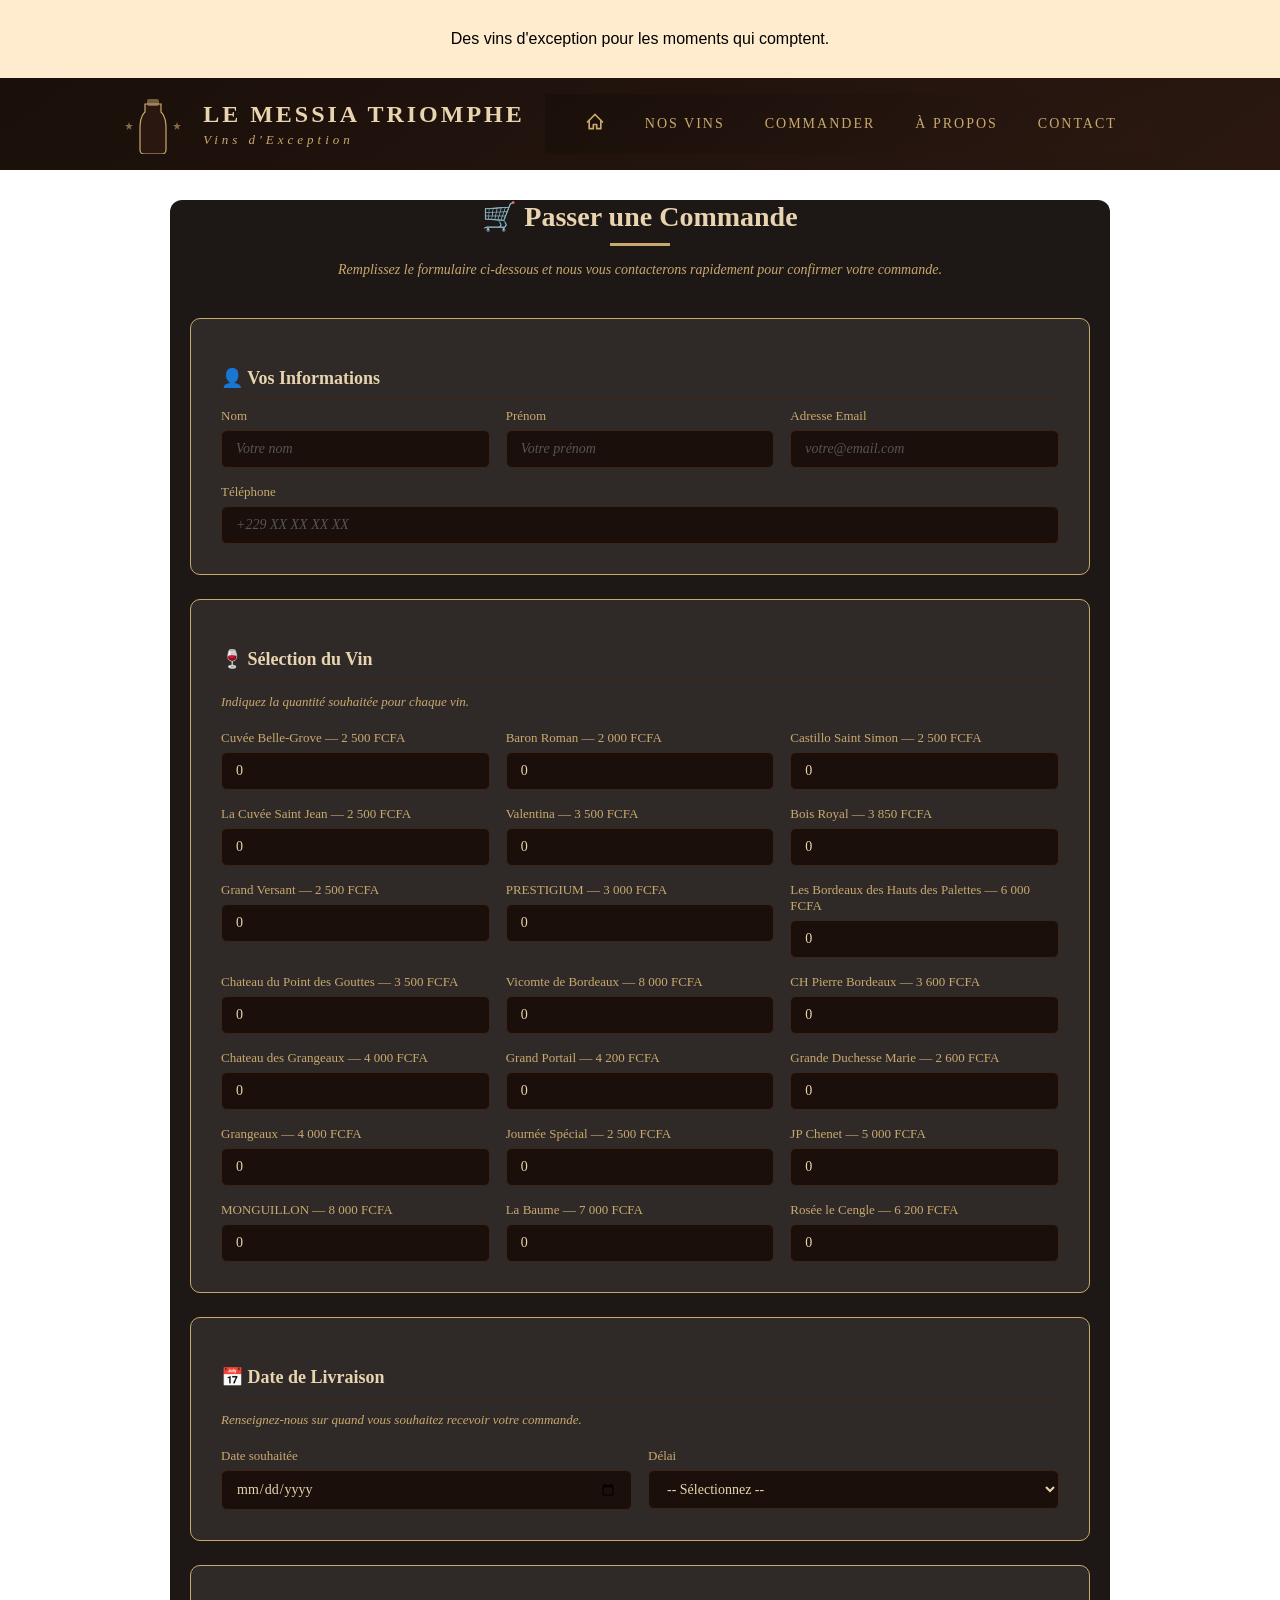
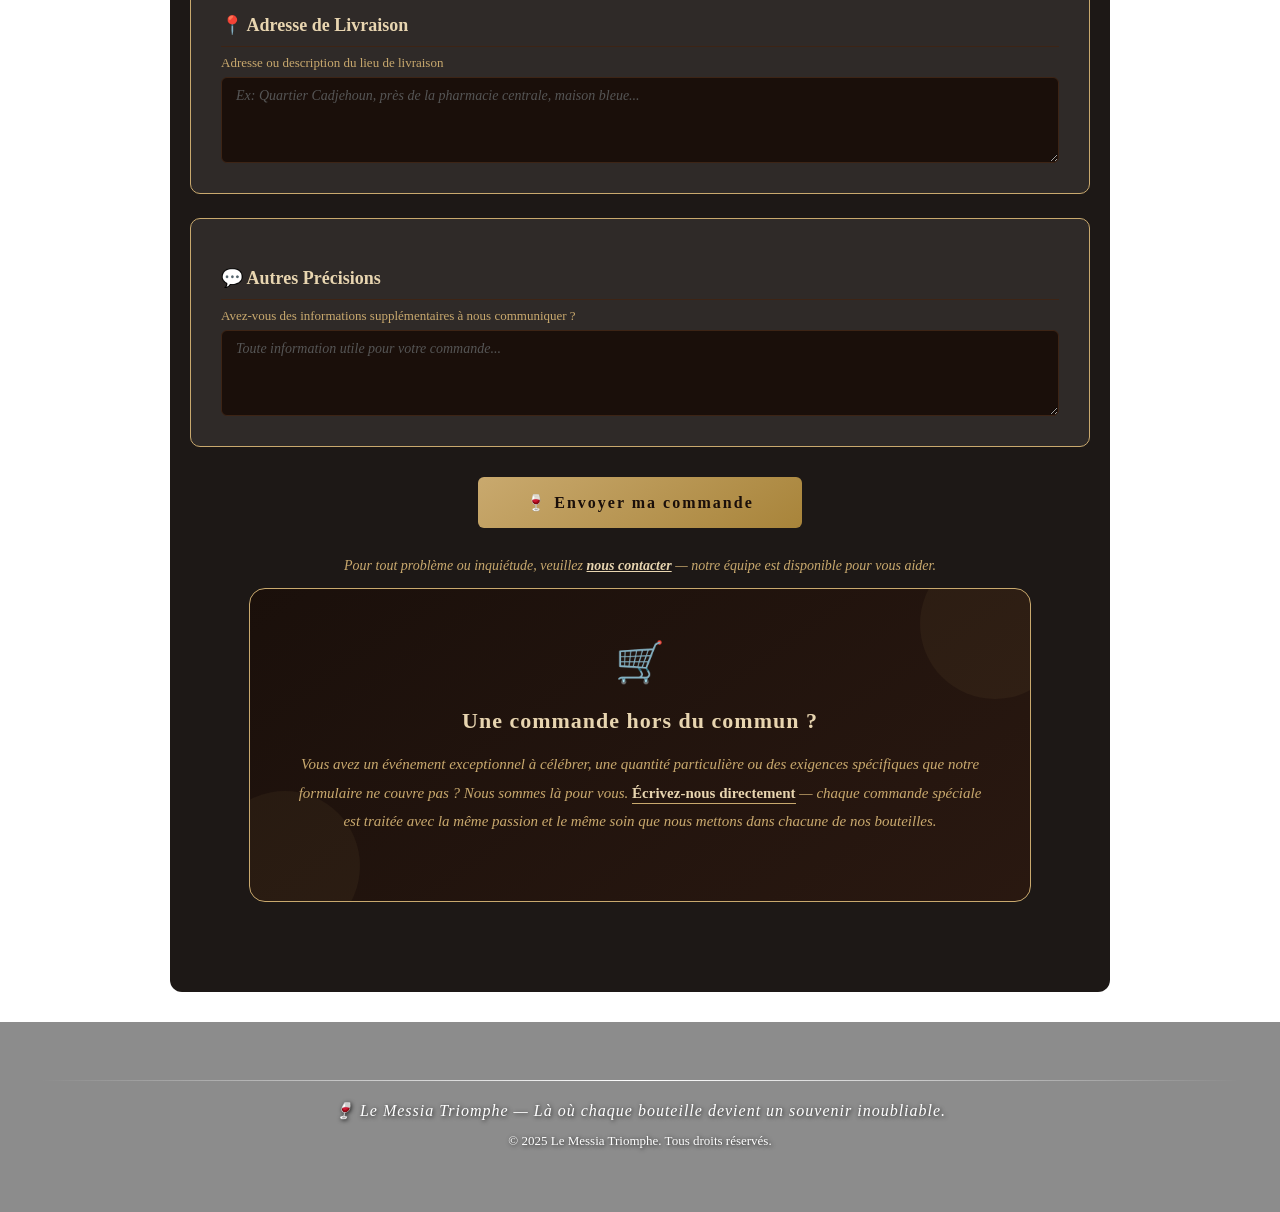
==== commander.html @ 479838c8 "Add files via upload" ====
<!DOCTYPE html>
<html lang="fr">
<head>
  <meta charset="UTF-8">
  <meta name="viewport" content="width=device-width, initial-scale=1.0">
  <title>Commander – Le Messia Triomphe</title>
  <link rel="stylesheet" href="cave-à-vin.css">
</head>
<body>

  <header>   
   <p class="message">Des vins d'exception pour les moments qui comptent.
</p>
   <div class="head">
     <svg width="60" height="60" viewBox="0 0 60 60" fill="none">
      <path d="M22 10h16v8c0 0 5 4 5 14v24a4 4 0 0 1-4 4H21a4 4 0 0 1-4-4V32c0-10 5-14 5-14V10z" fill="#2a1810" stroke="#c9a96e" stroke-width="1.2"/>
      <rect x="24" y="5" width="12" height="7" rx="2" fill="#c9a96e" opacity="0.5"/>
      <path d="M6 28 L7 31 L10 31 L7.5 33 L8.5 36 L6 34 L3.5 36 L4.5 33 L2 31 L5 31 Z" fill="#c9a96e" opacity="0.6"/>
      <path d="M54 28 L55 31 L58 31 L55.5 33 L56.5 36 L54 34 L51.5 36 L52.5 33 L50 31 L53 31 Z" fill="#c9a96e" opacity="0.6"/>
    </svg>
 
    <!-- Texte -->
    <div class="head-text">
      <span class="head-nom">LE MESSIA TRIOMPHE</span>
      <span class="head-slogan">Vins d'Exception</span>
   

   </div>

   <nav>
  <ul>
    <li>
      <a href="cave-à-vin.html">
        <!-- Icône maison SVG -->
        <svg width="20" height="20" viewBox="0 0 24 24" fill="none">
          <path d="M3 12L12 3L21 12" stroke="#c9a96e" stroke-width="2" stroke-linecap="round"/>
          <path d="M5 10V20H10V15H14V20H19V10" stroke="#c9a96e" stroke-width="2" stroke-linecap="round" stroke-linejoin="round"/>
        </svg>
      </a>
    </li>
    <li><a href="vins.html">Nos Vins</a></li>
    <li><a href="commander.html">Commander</a></li>
    <li><a href="à-propos.html">À Propos</a></li>
    <li><a href="contact.html">Contact</a></li>
  </ul>
</nav>
</header>


  <main class="cmd-main">

    <h2 class="cmd-titre">🛒 Passer une Commande</h2>
    <div class="cmd-ligne"></div>
    <p class="cmd-intro">Remplissez le formulaire ci-dessous et nous vous contacterons rapidement pour confirmer votre commande.</p>

    <form action="https://formspree.io/f/mvzwgzgy" method="POST" class="cmd-form">

      <div class="cmd-section">
        <h3>👤 Vos Informations</h3>
        <div class="cmd-grid">
          <div class="cmd-field">
            <label for="nom">Nom</label>
            <input type="text" id="nom" name="nom" placeholder="Votre nom" required>
          </div>
          <div class="cmd-field">
            <label for="prenom">Prénom</label>
            <input type="text" id="prenom" name="prenom" placeholder="Votre prénom" required>
          </div>
          <div class="cmd-field">
            <label for="email">Adresse Email</label>
            <input type="email" id="email" name="email" placeholder="votre@email.com" required>
          </div>
          <div class="cmd-field">
            <label for="telephone">Téléphone</label>
            <input type="tel" id="telephone" name="telephone" placeholder="+229 XX XX XX XX">
          </div>
        </div>
      </div>

      <div class="cmd-section">
        <h3>🍷 Sélection du Vin</h3>
        <p class="cmd-section-intro">Indiquez la quantité souhaitée pour chaque vin.</p>
        <div class="cmd-grid">
          <div class="cmd-field">
            <label for="cuvee-belle-grove">Cuvée Belle-Grove — 2 500 FCFA</label>
            <input type="number" id="cuvee-belle-grove" name="cuvee-belle-grove" min="0" value="0">
          </div>
          <div class="cmd-field">
            <label for="baron-roman">Baron Roman — 2 000 FCFA</label>
            <input type="number" id="baron-roman" name="baron-roman" min="0" value="0">
          </div>
          <div class="cmd-field">
            <label for="castillo-saint-simon">Castillo Saint Simon — 2 500 FCFA</label>
            <input type="number" id="castillo-saint-simon" name="castillo-saint-simon" min="0" value="0">
          </div>
          <div class="cmd-field">
            <label for="saint-jean">La Cuvée Saint Jean — 2 500 FCFA</label>
            <input type="number" id="saint-jean" name="saint-jean" min="0" value="0">
          </div>
          <div class="cmd-field">
            <label for="valentina">Valentina — 3 500 FCFA</label>
            <input type="number" id="valentina" name="valentina" min="0" value="0">
          </div>
          <div class="cmd-field">
            <label for="bois-royal">Bois Royal — 3 850 FCFA</label>
            <input type="number" id="bois-royal" name="bois-royal" min="0" value="0">
          </div>
          <div class="cmd-field">
            <label for="grand-versant">Grand Versant — 2 500 FCFA</label>
            <input type="number" id="grand-versant" name="grand-versant" min="0" value="0">
          </div>
          <div class="cmd-field">
            <label for="prestigium">PRESTIGIUM — 3 000 FCFA</label>
            <input type="number" id="prestigium" name="prestigium" min="0" value="0">
          </div>
          <div class="cmd-field">
            <label for="hauts-palettes">Les Bordeaux des Hauts des Palettes — 6 000 FCFA</label>
            <input type="number" id="hauts-palettes" name="hauts-palettes" min="0" value="0">
          </div>
          <div class="cmd-field">
            <label for="point-gouttes">Chateau du Point des Gouttes — 3 500 FCFA</label>
            <input type="number" id="point-gouttes" name="point-gouttes" min="0" value="0">
          </div>
          <div class="cmd-field">
            <label for="vicomte-bordeaux">Vicomte de Bordeaux — 8 000 FCFA</label>
            <input type="number" id="vicomte-bordeaux" name="vicomte-bordeaux" min="0" value="0">
          </div>
          <div class="cmd-field">
            <label for="ch-pierre">CH Pierre Bordeaux — 3 600 FCFA</label>
            <input type="number" id="ch-pierre" name="ch-pierre" min="0" value="0">
          </div>
          <div class="cmd-field">
            <label for="chateau-grangeaux">Chateau des Grangeaux — 4 000 FCFA</label>
            <input type="number" id="chateau-grangeaux" name="chateau-grangeaux" min="0" value="0">
          </div>
          <div class="cmd-field">
            <label for="grand-portail">Grand Portail — 4 200 FCFA</label>
            <input type="number" id="grand-portail" name="grand-portail" min="0" value="0">
          </div>
          <div class="cmd-field">
            <label for="grande-duchesse">Grande Duchesse Marie — 2 600 FCFA</label>
            <input type="number" id="grande-duchesse" name="grande-duchesse" min="0" value="0">
          </div>
          <div class="cmd-field">
            <label for="grangeaux">Grangeaux — 4 000 FCFA</label>
            <input type="number" id="grangeaux" name="grangeaux" min="0" value="0">
          </div>
          <div class="cmd-field">
            <label for="journee-special">Journée Spécial — 2 500 FCFA</label>
            <input type="number" id="journee-special" name="journee-special" min="0" value="0">
          </div>
          <div class="cmd-field">
            <label for="jp-chenet">JP Chenet — 5 000 FCFA</label>
            <input type="number" id="jp-chenet" name="jp-chenet" min="0" value="0">
          </div>
          <div class="cmd-field">
            <label for="monguillon">MONGUILLON — 8 000 FCFA</label>
            <input type="number" id="monguillon" name="monguillon" min="0" value="0">
          </div>
          <div class="cmd-field">
            <label for="la-baume">La Baume — 7 000 FCFA</label>
            <input type="number" id="la-baume" name="la-baume" min="0" value="0">
          </div>
          <div class="cmd-field">
            <label for="rosee-cengle">Rosée le Cengle — 6 200 FCFA</label>
            <input type="number" id="rosee-cengle" name="rosee-cengle" min="0" value="0">
          </div>
        </div>
      </div>

      <div class="cmd-section">
        <h3>📅 Date de Livraison</h3>
        <p class="cmd-section-intro">Renseignez-nous sur quand vous souhaitez recevoir votre commande.</p>
        <div class="cmd-grid">
          <div class="cmd-field">
            <label for="date-livraison">Date souhaitée</label>
            <input type="date" id="date-livraison" name="date-livraison" required>
          </div>
          <div class="cmd-field">
            <label for="urgence">Délai</label>
            <select id="urgence" name="urgence">
              <option value="">-- Sélectionnez --</option>
              <option value="urgent">Urgent (24h)</option>
              <option value="normal">Normal (2-3 jours)</option>
              <option value="planifie">Planifié (date choisie)</option>
            </select>
          </div>
        </div>
      </div>

      <div class="cmd-section">
        <h3>📍 Adresse de Livraison</h3>
        <div class="cmd-field full">
          <label for="adresse">Adresse ou description du lieu de livraison</label>
          <textarea id="adresse" name="adresse" rows="4" placeholder="Ex: Quartier Cadjehoun, près de la pharmacie centrale, maison bleue..." required></textarea>
        </div>
      </div>

      <div class="cmd-section">
        <h3>💬 Autres Précisions</h3>
        <div class="cmd-field full">
          <label for="autres-precision">Avez-vous des informations supplémentaires à nous communiquer ?</label>
          <textarea id="autres-precision" name="autres-precision" rows="4" placeholder="Toute information utile pour votre commande..."></textarea>
        </div>
      </div>

      <div class="cmd-submit">
        <button type="submit">🍷 Envoyer ma commande</button>
      </div>

    </form>

    <p class="cmd-reassurance">
      Pour tout problème ou inquiétude, veuillez
      <a href="contact.html">nous contacter</a> —
      notre équipe est disponible pour vous aider.
    </p>


    <div class="vins-special">
  <span class="vins-special-deco">🛒</span>
  <h3 class="vins-special-titre">Une commande hors du commun ?</h3>
  <p class="vins-special-texte">
    Vous avez un événement exceptionnel à célébrer, une quantité particulière
    ou des exigences spécifiques que notre formulaire ne couvre pas ?
    Nous sommes là pour vous. 
    <a href="contact.html" class="vins-special-lien">Écrivez-nous directement</a> —
    chaque commande spéciale est traitée avec la même passion et le même soin
    que nous mettons dans chacune de nos bouteilles.
  </p>
</div>

  </main>

  <footer>
    <hr class="footer-ligne">
    <p class="footer-texte">
      🍷 <em>Le Messia Triomphe</em> — Là où chaque bouteille devient un souvenir inoubliable.
    </p>
    <p class="footer-copy">© 2025 Le Messia Triomphe. Tous droits réservés.</p>
  </footer>

</body>
</html>
---- cave-à-vin.css ----
body {
  font-family: 'Inter', 'Segoe UI', Arial, sans-serif;
  background-image: url(https://i.pinimg.com/736x/8a/44/51/8a445153ec0508d6c50805e18ddd11cd.jpg) ;
  background-size: cover;
  background-repeat: no-repeat;
  background-position: center;
  min-height: 100vh;  
  margin: 0;
}

.message {
  font-family: Georgia, "Helvetica Neue", Helvetica, sans-serif;
  background-color: blanchedalmond;
  text-align: center;
  margin: auto;
  padding: 30px 40px;
}

.head {
  width: 100%;
  background: linear-gradient(145deg, #1a0f0a, #2a1810);
  display: flex;
  align-items: center;
  justify-content: center;
  gap: 20px;
  padding: 16px 40px;
  box-sizing: border-box;
}

.head-text {
  display: flex;
  flex-direction: column;
}

.head-nom {
  font-family: Georgia, serif;
  font-size: 24px;
  font-weight: 700;
  color: #e8d5b0;
  letter-spacing: 3px;
}

.head-slogan {
  font-family: Georgia, serif;
  font-size: 13px;
  font-style: italic;
  color: #c9a96e;
  letter-spacing: 4px;
  margin-top: 4px;
}

nav {
  background: linear-gradient(145deg, #1a0f0a, #2a1810);
  padding: 0 40px;
  position: sticky;
  top: 0;
  z-index: 100;
}

nav ul {
  list-style: none;
  margin: 0;
  padding: 0;
  display: flex;
  align-items: center;
  gap: 40px;
}

nav ul li a {
  color: #c9a96e;
  text-decoration: none;
  font-family: Georgia, serif;
  font-size: 14px;
  letter-spacing: 2px;
  text-transform: uppercase;
  padding: 18px 0;
  display: block;
  transition: color 0.3s ease;
}

nav ul li a:hover {
  color: #e8d5b0;
}

.main{
  
  
  margin: 0 auto;
  background: rgba(255, 255, 255, 0.95);
  padding: 20px;
  width: 80%;
}



#accueil {
  padding: 60px 40px;
  background: rgba(255, 255, 255, 0.85);
}

.fil-ariane {
  font-size: 13px;
  color: #888;
  margin-bottom: 30px;
}

#accueil h2 {
  font-family: 'Arial', sans-serif;
  font-size: 32px;
  font-weight: 700;
  text-align: center;
  letter-spacing: 4px;
  color: #1a1a1a;
  margin-bottom: 40px;
}

.texte-accueil {
  font-family: 'Arial', sans-serif;
  font-size: 15px;
  color: #333;
  line-height: 1.8;
  text-align: justify;
}


#apropos {
  background: rgba(255, 255, 255, 0.95);
  padding: 50px 40px;
  margin-top: 20px;
}

.apropos-container {
  display: flex;
  gap: 40px;
  align-items: center;
  max-width: 900px;
  margin: 0 auto;
}

.apropos-texte {
  flex: 1;
}

.apropos-texte h2 {
  font-family: Georgia, serif;
  font-size: 22px;
  font-weight: 700;
  color: #1a0f0a;
  margin-bottom: 10px;
}

.apropos-ligne {
  width: 60px;
  height: 3px;
  background: #c9a96e;
  margin-bottom: 20px;
}

.apropos-texte p {
  font-family: Georgia, serif;
  font-size: 14px;
  color: #333;
  line-height: 1.9;
  text-align: justify;
}

.lire-plus {
  display: inline-block;
  margin-top: 20px;
  color: #c9a96e;
  font-family: Georgia, serif;
  font-size: 14px;
  text-decoration: none;
  font-weight: 600;
}

.lire-plus:hover {
  color: #1a0f0a;
}

.apropos-image {
  flex: 1;
}

.apropos-image img {
  width: 100%;
  border-radius: 10px;
  object-fit: cover;
  height: 350px;
}

#presentation {
  background: rgba(255, 255, 255, 0.95);
  padding: 60px 40px;
  margin-top: 20px;
  text-align: center;
}

.presentation-container {
  max-width: 900px;
  margin: 0 auto;
}

.presentation-titre {
  font-family: Georgia, serif;
  font-size: 26px;
  font-weight: 700;
  color: #1a0f0a;
  margin-bottom: 10px;
}

.presentation-ligne {
  width: 60px;
  height: 3px;
  background: #c9a96e;
  margin: 0 auto 20px auto;
}

.presentation-texte {
  font-family: Georgia, serif;
  font-size: 15px;
  color: #555;
  line-height: 1.9;
  margin-bottom: 40px;
}

.presentation-cards {
  display: flex;
  justify-content: center;
  gap: 30px;
  flex-wrap: wrap;
}

.pcard {
  background: linear-gradient(145deg, #1a0f0a, #2a1810);
  border: 1px solid #c9a96e;
  border-radius: 10px;
  padding: 30px 25px;
  width: 160px;
  text-align: center;
  transition: transform 0.3s ease;
}

.pcard:hover {
  transform: translateY(-6px);
}

.pcard span {
  font-size: 36px;
}

.pcard p {
  color: #c9a96e;
  font-family: Georgia, serif;
  font-size: 14px;
  margin-top: 10px;
  letter-spacing: 1px;
}

#pourquoi {
  background: #f5f0e8;
  padding: 60px 40px;
  margin-top: 20px;
  text-align: center;
}

.pourquoi-container {
  max-width: 1000px;
  margin: 0 auto;
}

.pourquoi-titre {
  font-family: Georgia, serif;
  font-size: 26px;
  font-weight: 700;
  color: #1a0f0a;
  margin-bottom: 10px;
}

.pourquoi-ligne {
  width: 60px;
  height: 3px;
  background: #c9a96e;
  margin: 0 auto 20px auto;
}

.pourquoi-intro {
  font-family: Georgia, serif;
  font-size: 15px;
  color: #555;
  font-style: italic;
  margin-bottom: 40px;
}

.pourquoi-cards {
  display: flex;
  gap: 24px;
  flex-wrap: wrap;
  justify-content: center;
}

.wcard {
  background: white;
  border-radius: 10px;
  box-shadow: 0 4px 20px rgba(0,0,0,0.1);
  flex: 1;
  max-width: 220px;
  overflow: hidden;
  transition: transform 0.3s ease;
  text-align: left;
}

.wcard:hover {
  transform: translateY(-6px);
}

.wcard img {
  width: 100%;
  height: 160px;
  object-fit: cover;
}

.wcard-body {
  padding: 20px;
}

.wcard-body h3 {
  font-family: Georgia, serif;
  font-size: 15px;
  color: #1a0f0a;
  margin-bottom: 10px;
}

.wcard-body p {
  font-family: Georgia, serif;
  font-size: 13px;
  color: #555;
  line-height: 1.7;
  margin-bottom: 16px;
}

.wcard-btn {
  display: inline-block;
  padding: 8px 16px;
  border: 1px solid #1a0f0a;
  border-radius: 4px;
  color: #1a0f0a;
  font-family: Georgia, serif;
  font-size: 13px;
  text-decoration: none;
  transition: all 0.3s ease;
}

.wcard-btn:hover {
  background: #1a0f0a;
  color: #c9a96e;
}


#avis {
  background: linear-gradient(145deg, #1a0f0a, #2a1810);
  padding: 60px 40px;
  margin-top: 20px;
  text-align: center;
}

.avis-container {
  max-width: 1000px;
  margin: 0 auto;
}

.avis-titre {
  font-family: Georgia, serif;
  font-size: 26px;
  font-weight: 700;
  color: #e8d5b0;
  margin-bottom: 10px;
}

.avis-ligne {
  width: 60px;
  height: 3px;
  background: #c9a96e;
  margin: 0 auto 20px auto;
}

.avis-intro {
  font-family: Georgia, serif;
  font-size: 15px;
  color: #c9a96e;
  font-style: italic;
  margin-bottom: 40px;
}

.avis-cards {
  display: flex;
  gap: 24px;
  flex-wrap: wrap;
  justify-content: center;
}

.acard {
  background: rgba(255, 255, 255, 0.05);
  border: 1px solid #c9a96e;
  border-radius: 10px;
  padding: 30px;
  flex: 1;
  max-width: 280px;
  text-align: left;
  transition: transform 0.3s ease;
}

.acard:hover {
  transform: translateY(-6px);
  background: rgba(201, 169, 110, 0.1);
}

.acard-etoiles {
  font-size: 18px;
  margin-bottom: 16px;
}

.acard-texte {
  font-family: Georgia, serif;
  font-size: 14px;
  color: #e8d5b0;
  line-height: 1.8;
  font-style: italic;
  margin-bottom: 20px;
}

.acard-auteur {
  display: flex;
  align-items: center;
  gap: 12px;
}

.acard-avatar {
  width: 40px;
  height: 40px;
  border-radius: 50%;
  background: #c9a96e;
  color: #1a0f0a;
  font-family: Georgia, serif;
  font-weight: 700;
  font-size: 18px;
  display: flex;
  align-items: center;
  justify-content: center;
}

.acard-auteur strong {
  display: block;
  color: #e8d5b0;
  font-family: Georgia, serif;
  font-size: 14px;
}

.acard-auteur span {
  color: #c9a96e;
  font-family: Georgia, serif;
  font-size: 12px;
  font-style: italic;
}

footer {
  background-image: url(../../../Téléchargements/karim-ben-van-NIuPijtYdz4-unsplash.jpg);
  background-size: cover;
  background-position: center;
  position: relative;
  padding: 50px 40px;
  text-align: center;
}

footer::before {
  content: '';
  position: absolute;
  top: 0; left: 0;
  width: 100%;
  height: 100%;
  background: rgba(0, 0, 0, 0.45); /* overlay léger pour garder les fleurs visibles */
}

footer * {
  position: relative;
  z-index: 1;
}

.footer-ligne {
  border: none;
  height: 1px;
  background: linear-gradient(90deg, transparent, #ffffff, transparent);
  margin-bottom: 20px;
}

.footer-texte {
  font-family: Georgia, serif;
  font-size: 16px;
  color: #ffffff;        /* ← blanc pour bien lire */
  font-style: italic;
  letter-spacing: 1px;
  margin-bottom: 10px;
  text-shadow: 1px 1px 4px rgba(0,0,0,0.8); /* ← ombre pour lisibilité */
}

.footer-copy {
  font-family: Georgia, serif;
  font-size: 13px;
  color: #ffffff;        /* ← blanc */
  text-shadow: 1px 1px 4px rgba(0,0,0,0.8);
}



.vins-intro {
  background: rgba(255, 255, 255, 0.95);
  text-align: center;
  padding: 50px 40px 30px 40px;
  max-width: 800px;
  margin: 20px auto;  /* ← changez 0 auto par 20px auto */
}



.vins-intro-titre {
  font-family: Georgia, serif;
  font-size: 28px;
  font-weight: 700;
  color: #1a0f0a;
  margin-bottom: 10px;
}

.vins-intro-ligne {
  width: 60px;
  height: 3px;
  background: #c9a96e;
  margin: 0 auto 20px auto;
}

.vins-intro-texte {
  font-family: Georgia, serif;
  font-size: 15px;
  color: #555;
  line-height: 1.9;
  font-style: italic;
}

/* ─── GRILLE DES VINS ─── */
.vins-grille {
  display: flex;
  flex-wrap: wrap;
  gap: 24px;
  justify-content: center;
  padding: 40px;
  max-width: 1200px;
  margin: 0 auto;
}

/* ─── CARTE VIN ─── */
.vcard {
  background: white;
  border-radius: 10px;
  box-shadow: 0 4px 20px rgba(0,0,0,0.15);
  width: 200px;
  overflow: hidden;
  transition: transform 0.3s ease;
  text-align: center;
}

.vcard:hover {
  transform: translateY(-6px);
}

.vcard img {
  width: 100%;
  height: 200px;
  object-fit: cover;
}

.vcard-body {
  padding: 16px;
}

.vcard-body h3 {
  font-family: Georgia, serif;
  font-size: 14px;
  color: #1a0f0a;
  margin-bottom: 8px;
  min-height: 40px;
}

.vcard-prix {
  font-family: Georgia, serif;
  font-size: 16px;
  font-weight: 700;
  color: #c9a96e;
  margin-bottom: 12px;
}

.vcard-btn {
  display: inline-block;
  padding: 8px 20px;
  background: linear-gradient(145deg, #1a0f0a, #2a1810);
  color: #c9a96e;
  font-family: Georgia, serif;
  font-size: 13px;
  text-decoration: none;
  border-radius: 4px;
  transition: all 0.3s ease;
}

.vcard-btn:hover {
  background: #c9a96e;
  color: #1a0f0a;
}

#btn-top {
  position: fixed;
  bottom: 30px;
  right: 30px;
  background: linear-gradient(145deg, #1a0f0a, #2a1810);
  color: #c9a96e;
  border: 1px solid #c9a96e;
  border-radius: 50%;
  width: 55px;
  height: 55px;
  font-size: 18px;
  cursor: pointer;
  box-shadow: 0 4px 20px rgba(0,0,0,0.4);
  transition: transform 0.3s ease, background 0.3s ease;
  z-index: 999;
}

#btn-top:hover {
  transform: translateY(-4px);
  background: #c9a96e;
  color: #1a0f0a;
 }



 header {
  margin: 0;
  padding-bottom: 0;
}

nav {
  margin: 0;
  margin-top: 0;
  padding-top: 0;
}

body {
  margin: 0;
  padding: 0;
}

.cmd-main {
  max-width: 900px;
  margin: 30px auto;
  padding: 0 20px 40px 20px;
}
.cmd-titre {
  font-family: Georgia, serif;
  font-size: 28px;
  font-weight: 700;
  color: #e8d5b0;
  text-align: center;
  margin-bottom: 10px;
}
.cmd-ligne {
  width: 60px;
  height: 3px;
  background: #c9a96e;
  margin: 0 auto 16px auto;
}
.cmd-intro {
  font-family: Georgia, serif;
  font-size: 14px;
  color: #c9a96e;
  text-align: center;
  font-style: italic;
  margin-bottom: 40px;
}
.cmd-section {
  background: rgba(255,255,255,0.05);
  border: 1px solid #3d2415;
  border-radius: 10px;
  padding: 30px;
  margin-bottom: 24px;
}
.cmd-section h3 {
  font-family: Georgia, serif;
  font-size: 18px;
  color: #e8d5b0;
  margin-bottom: 8px;
  padding-bottom: 10px;
  border-bottom: 1px solid #3d2415;
}
.cmd-section-intro {
  font-family: Georgia, serif;
  font-size: 13px;
  color: #c9a96e;
  font-style: italic;
  margin-bottom: 20px;
}
.cmd-grid {
  display: flex;
  flex-wrap: wrap;
  gap: 16px;
}
.cmd-field {
  display: flex;
  flex-direction: column;
  flex: 1;
  min-width: 200px;
}
.cmd-field.full {
  width: 100%;
  flex: none;
}
.cmd-field label {
  font-family: Georgia, serif;
  font-size: 13px;
  color: #c9a96e;
  margin-bottom: 6px;
}
.cmd-field input,
.cmd-field select,
.cmd-field textarea {
  background: #1a0f0a;
  border: 1px solid #3d2415;
  border-radius: 6px;
  padding: 10px 14px;
  color: #e8d5b0;
  font-family: Georgia, serif;
  font-size: 14px;
  outline: none;
  transition: border 0.3s ease;
}
.cmd-field input:focus,
.cmd-field select:focus,
.cmd-field textarea:focus {
  border-color: #c9a96e;
}
.cmd-field input::placeholder,
.cmd-field textarea::placeholder {
  color: #555;
  font-style: italic;
}
.cmd-field select option {
  background: #1a0f0a;
  color: #e8d5b0;
}
.cmd-submit {
  text-align: center;
  margin-top: 30px;
}
.cmd-submit button {
  background: linear-gradient(145deg, #c9a96e, #a8843a);
  color: #1a0f0a;
  border: none;
  border-radius: 6px;
  padding: 16px 48px;
  font-family: Georgia, serif;
  font-size: 16px;
  font-weight: 700;
  letter-spacing: 2px;
  cursor: pointer;
  transition: transform 0.3s ease, box-shadow 0.3s ease;
}
.cmd-submit button:hover {
  transform: translateY(-3px);
  box-shadow: 0 8px 24px rgba(201,169,110,0.3);
}
.cmd-reassurance {
  font-family: Georgia, serif;
  font-size: 14px;
  color: #c9a96e;
  text-align: center;
  margin-top: 30px;
  font-style: italic;
}
.cmd-reassurance a {
  color: #e8d5b0;
  font-weight: 700;
  text-decoration: underline;
}
.cmd-reassurance a:hover {
  color: #c9a96e;
}
/* Fond spécifique à la page commander */
.cmd-main {
  max-width: 900px;
  margin: 30px auto;
  padding: 0 20px 40px 20px;
  background: rgba(10, 5, 3, 0.92); /* fond très sombre et opaque */
  border-radius: 12px;
}

.cmd-section {
  background: rgba(255, 255, 255, 0.08); /* légèrement plus clair */
  border: 1px solid #c9a96e;            /* bordure dorée plus visible */
  border-radius: 10px;
  padding: 30px;
  margin-bottom: 24px;
}


/* ─── PAGE CONTACT ─── */
.page-contact {
  background-image: url('https://i.pinimg.com/736x/8a/44/51/8a445153ec0508d6c50805e18ddd11cd.jpg');
  background-size: cover;
  background-repeat: no-repeat;
  background-position: center;
  background-attachment: fixed;
  position: relative;
}

.page-contact::before {
  content: '';
  position: fixed;
  top: 0; left: 0;
  width: 100%;
  height: 100%;
  background: rgba(0, 0, 0, 0.45); /* ← moins opaque pour voir l'image */
  z-index: 0;
  pointer-events: none; /* ← permet de cliquer à travers */
}

.page-contact header,
.page-contact nav,
.page-contact main,
.page-contact footer {
  position: relative;
  z-index: 1;
}

.contact-form-wrapper
 {
  background: rgba(10, 5, 3, 0.85);
  border-radius: 10px;
  padding: 30px;
}

.contact-infos {
  background: rgba(10, 5, 3, 0.75);
  border-radius: 10px;
  padding: 30px;
}

.contact-main {
  max-width: 1000px;
  margin: 30px auto;
  padding: 0 20px 40px 20px;
}

.contact-titre {
  font-family: Georgia, serif;
  font-size: 28px;
  font-weight: 700;
  color: #e8d5b0;
  text-align: center;
  margin-bottom: 10px;
}

.contact-ligne {
  width: 60px;
  height: 3px;
  background: #c9a96e;
  margin: 0 auto 16px auto;
}

.contact-intro {
  font-family: Georgia, serif;
  font-size: 14px;
  color: #c9a96e;
  text-align: center;
  font-style: italic;
  margin-bottom: 40px;
}

.contact-container {
  display: flex;
  gap: 40px;
  align-items: flex-start;
  flex-wrap: wrap;
}

/* INFOS */
.contact-infos {
  flex: 1;
  min-width: 280px;
}

.contact-infos-titre {
  font-family: Georgia, serif;
  font-size: 18px;
  font-weight: 700;
  color: #c9a96e;
  margin-bottom: 12px;
}

.contact-infos-desc {
  font-family: Georgia, serif;
  font-size: 13px;
  color: #aaa;
  line-height: 1.8;
  margin-bottom: 24px;
  text-align: justify;
}

.contact-item {
  display: flex;
  align-items: flex-start;
  gap: 14px;
  margin-bottom: 18px;
}

.contact-icon {
  font-size: 22px;
  width: 44px;
  height: 44px;
  border-radius: 50%;
  border: 1px solid #c9a96e;
  display: flex;
  align-items: center;
  justify-content: center;
  flex-shrink: 0;
}

.contact-item p {
  font-family: Georgia, serif;
  font-size: 14px;
  color: #e8d5b0;
  line-height: 1.7;
  margin: 0;
}

.contact-map {
  margin-top: 20px;
  border: 1px solid #3d2415;
  border-radius: 10px;
  overflow: hidden;
}

/* FORMULAIRE */
.contact-form-wrapper {
  flex: 1;
  min-width: 300px;
  background: rgba(255,255,255,0.04);
  border: 1px solid #3d2415;
  border-radius: 10px;
  padding: 30px;
}

.contact-form-titre {
  font-family: Georgia, serif;
  font-size: 18px;
  color: #e8d5b0;
  margin-bottom: 20px;
  padding-bottom: 10px;
  border-bottom: 1px solid #3d2415;
}

.contact-form-grid {
  display: flex;
  flex-wrap: wrap;
  gap: 16px;
  margin-bottom: 16px;
}

.contact-field {
  display: flex;
  flex-direction: column;
  flex: 1;
  min-width: 130px;
}

.contact-field.full {
  width: 100%;
  flex: none;
}

.contact-field label {
  font-family: Georgia, serif;
  font-size: 13px;
  color: #c9a96e;
  margin-bottom: 6px;
}

.contact-field input,
.contact-field textarea {
  background: #1a0f0a;
  border: 1px solid #3d2415;
  border-radius: 6px;
  padding: 10px 14px;
  color: #e8d5b0;
  font-family: Georgia, serif;
  font-size: 14px;
  outline: none;
  transition: border 0.3s ease;
}

.contact-field input:focus,
.contact-field textarea:focus { border-color: #c9a96e; }

.contact-field input::placeholder,
.contact-field textarea::placeholder { color: #555; font-style: italic; }

.contact-submit { text-align: right; margin-top: 16px; }

.contact-submit button {
  background: linear-gradient(145deg, #c9a96e, #a8843a);
  color: #1a0f0a;
  border: none;
  border-radius: 6px;
  padding: 12px 36px;
  font-family: Georgia, serif;
  font-size: 15px;
  font-weight: 700;
  cursor: pointer;
  transition: transform 0.3s ease;
}

.contact-submit button:hover { transform: translateY(-3px); }

/* BONUS CARDS */
.contact-bonus {
  display: flex;
  gap: 20px;
  flex-wrap: wrap;
  justify-content: center;
  margin-top: 50px;
}

.bonus-card {
  background: rgba(255,255,255,0.04);
  border: 1px solid #c9a96e;
  border-radius: 10px;
  padding: 24px 20px;
  flex: 1;
  max-width: 220px;
  text-align: center;
  transition: transform 0.3s ease;
}

.bonus-card:hover { transform: translateY(-5px); }

.bonus-card span { font-size: 32px; }

.bonus-card h4 {
  font-family: Georgia, serif;
  font-size: 15px;
  color: #e8d5b0;
  margin: 10px 0 8px 0;
}

.bonus-card p {
  font-family: Georgia, serif;
  font-size: 13px;
  color: #c9a96e;
  line-height: 1.7;
}

.contact-infos {
  background: rgba(20, 8, 4, 0.80);
  border-radius: 10px;
  padding: 30px;
}

.contact-form-wrapper {
  background: rgba(20, 8, 4, 0.80);
  border-radius: 10px;
  padding: 30px;
}

/* ─── COMMANDE SPÉCIALE ─── */
.vins-special {
  max-width: 700px;
  margin: 10px auto 50px auto;
  text-align: center;
  padding: 50px 40px;
  background: linear-gradient(145deg, rgba(26,15,10,0.95), rgba(42,24,16,0.95));
  border: 1px solid #c9a96e;
  border-radius: 16px;
  position: relative;
  overflow: hidden;
}

.vins-special::before {
  content: '';
  position: absolute;
  top: -40px; right: -40px;
  width: 150px; height: 150px;
  border-radius: 50%;
  background: rgba(201,169,110,0.06);
}

.vins-special::after {
  content: '';
  position: absolute;
  bottom: -40px; left: -40px;
  width: 150px; height: 150px;
  border-radius: 50%;
  background: rgba(201,169,110,0.06);
}

.vins-special-deco {
  font-size: 40px;
  display: block;
  margin-bottom: 16px;
  animation: flotter 3s ease-in-out infinite;
}

@keyframes flotter {
  0%, 100% { transform: translateY(0); }
  50% { transform: translateY(-8px); }
}

.vins-special-titre {
  font-family: Georgia, serif;
  font-size: 22px;
  color: #e8d5b0;
  margin-bottom: 16px;
  letter-spacing: 1px;
}

.vins-special-texte {
  font-family: Georgia, serif;
  font-size: 15px;
  color: #c9a96e;
  line-height: 1.9;
  font-style: italic;
}

.vins-special-lien {
  color: #e8d5b0;
  font-weight: 700;
  font-style: normal;
  text-decoration: none;
  border-bottom: 1px solid #c9a96e;
  padding-bottom: 2px;
  transition: color 0.3s ease, border-color 0.3s ease;
}

.vins-special-lien:hover {
  color: #c9a96e;
  border-color: #e8d5b0;
}
  
/* ─── PAGE À PROPOS ─── */
.page-apropos {
  
  background-size: cover;
  background-repeat: no-repeat;
  background-position: center;
  background-attachment: fixed;
  position: relative;
}

.page-apropos::before {
  content: '';
  position: fixed;
  top: 0; left: 0;
  width: 100%; height: 100%;
  background: rgba(0,0,0,0.55);
  z-index: 0;
  pointer-events: none;
}

.page-apropos header,
.page-apropos nav,
.page-apropos main,
.page-apropos footer {
  position: relative;
  z-index: 1;
}

.apropos-main {
  max-width: 900px;
  margin: 30px auto;
  padding: 0 20px 60px 20px;
}

.apropos-page-titre {
  font-family: Georgia, serif;
  font-size: 28px;
  font-weight: 700;
  color: #e8d5b0;
  text-align: center;
  margin-bottom: 10px;
}

.apropos-page-ligne {
  width: 60px;
  height: 3px;
  background: #c9a96e;
  margin: 0 auto 30px auto;
}

/* CITATION */
.apropos-citation {
  background: linear-gradient(145deg, rgba(26,15,10,0.95), rgba(42,24,16,0.95));
  border-left: 4px solid #c9a96e;
  border-radius: 10px;
  padding: 30px 40px;
  margin-bottom: 40px;
  text-align: center;
  position: relative;
}

.citation-guillemet {
  font-family: Georgia, serif;
  font-size: 80px;
  color: #c9a96e;
  opacity: 0.3;
  position: absolute;
  top: -10px;
  left: 20px;
  line-height: 1;
}

.apropos-citation p {
  font-family: Georgia, serif;
  font-size: 17px;
  color: #e8d5b0;
  font-style: italic;
  line-height: 1.8;
  margin-bottom: 10px;
}

.citation-auteur {
  font-family: Georgia, serif;
  font-size: 13px;
  color: #c9a96e;
  letter-spacing: 2px;
}

/* SECTIONS HISTOIRE & MISSION */
.apropos-section {
  display: flex;
  gap: 24px;
  align-items: flex-start;
  background: rgba(26,15,10,0.90);
  border: 1px solid #3d2415;
  border-radius: 12px;
  padding: 30px;
  margin-bottom: 24px;
}

.apropos-section-icon {
  font-size: 40px;
  flex-shrink: 0;
}

.apropos-section-content h3 {
  font-family: Georgia, serif;
  font-size: 20px;
  color: #e8d5b0;
  margin-bottom: 8px;
}

.apropos-section-ligne {
  width: 40px;
  height: 2px;
  background: #c9a96e;
  margin-bottom: 14px;
}

.apropos-section-content p {
  font-family: Georgia, serif;
  font-size: 14px;
  color: #c9a96e;
  line-height: 1.9;
  text-align: justify;
}

/* SÉLECTION */
.apropos-selection {
  background: rgba(26,15,10,0.90);
  border: 1px solid #3d2415;
  border-radius: 12px;
  padding: 30px;
  margin-bottom: 24px;
  text-align: center;
}

.apropos-selection-titre {
  font-family: Georgia, serif;
  font-size: 20px;
  color: #e8d5b0;
  margin-bottom: 10px;
}

.apropos-selection-intro {
  font-family: Georgia, serif;
  font-size: 14px;
  color: #c9a96e;
  font-style: italic;
  margin-bottom: 24px;
  line-height: 1.8;
}

.apropos-selection-cards {
  display: flex;
  gap: 16px;
  flex-wrap: wrap;
  justify-content: center;
}

.sel-card {
  background: rgba(201,169,110,0.08);
  border: 1px solid #c9a96e;
  border-radius: 10px;
  padding: 20px 16px;
  min-width: 120px;
  transition: transform 0.3s ease;
}

.sel-card:hover { transform: translateY(-5px); }

.sel-card span { font-size: 28px; display: block; margin-bottom: 8px; }

.sel-card p {
  font-family: Georgia, serif;
  font-size: 13px;
  color: #e8d5b0;
}

/* VALEURS */
.apropos-valeurs {
  background: rgba(26,15,10,0.90);
  border: 1px solid #3d2415;
  border-radius: 12px;
  padding: 30px;
  margin-bottom: 24px;
  text-align: center;
}

.apropos-valeurs-titre {
  font-family: Georgia, serif;
  font-size: 20px;
  color: #e8d5b0;
  margin-bottom: 10px;
}

.valeurs-grid {
  display: flex;
  gap: 20px;
  flex-wrap: wrap;
  justify-content: center;
}

.valeur-card {
  background: rgba(201,169,110,0.06);
  border: 1px solid #3d2415;
  border-radius: 10px;
  padding: 24px 20px;
  flex: 1;
  min-width: 180px;
  max-width: 200px;
  transition: transform 0.3s ease, border-color 0.3s ease;
}

.valeur-card:hover {
  transform: translateY(-5px);
  border-color: #c9a96e;
}

.valeur-card span { font-size: 28px; display: block; margin-bottom: 10px; }

.valeur-card h4 {
  font-family: Georgia, serif;
  font-size: 15px;
  color: #e8d5b0;
  margin-bottom: 8px;
}

.valeur-card p {
  font-family: Georgia, serif;
  font-size: 13px;
  color: #c9a96e;
  line-height: 1.7;
}

/* ENGAGEMENT */
.apropos-engagement {
  background: linear-gradient(145deg, rgba(26,15,10,0.95), rgba(42,24,16,0.95));
  border: 1px solid #c9a96e;
  border-radius: 12px;
  padding: 40px 30px;
  text-align: center;
}

.apropos-engagement span { font-size: 36px; display: block; margin-bottom: 12px; }

.apropos-engagement h3 {
  font-family: Georgia, serif;
  font-size: 20px;
  color: #e8d5b0;
  margin-bottom: 10px;
}

.apropos-engagement p {
  font-family: Georgia, serif;
  font-size: 14px;
  color: #c9a96e;
  line-height: 1.9;
  font-style: italic;
  max-width: 650px;
  margin: 0 auto 24px auto;
}

.apropos-engagement-btn {
  display: inline-block;
  padding: 14px 36px;
  background: linear-gradient(145deg, #c9a96e, #a8843a);
  color: #1a0f0a;
  font-family: Georgia, serif;
  font-size: 15px;
  font-weight: 700;
  border-radius: 6px;
  text-decoration: none;
  transition: transform 0.3s ease;
}

.apropos-engagement-btn:hover { transform: translateY(-3px); }

.apropos-section,
.apropos-selection,
.apropos-valeurs,
.apropos-citation,
.apropos-engagement {
  background: rgba(26, 10, 6, 0.88);
}
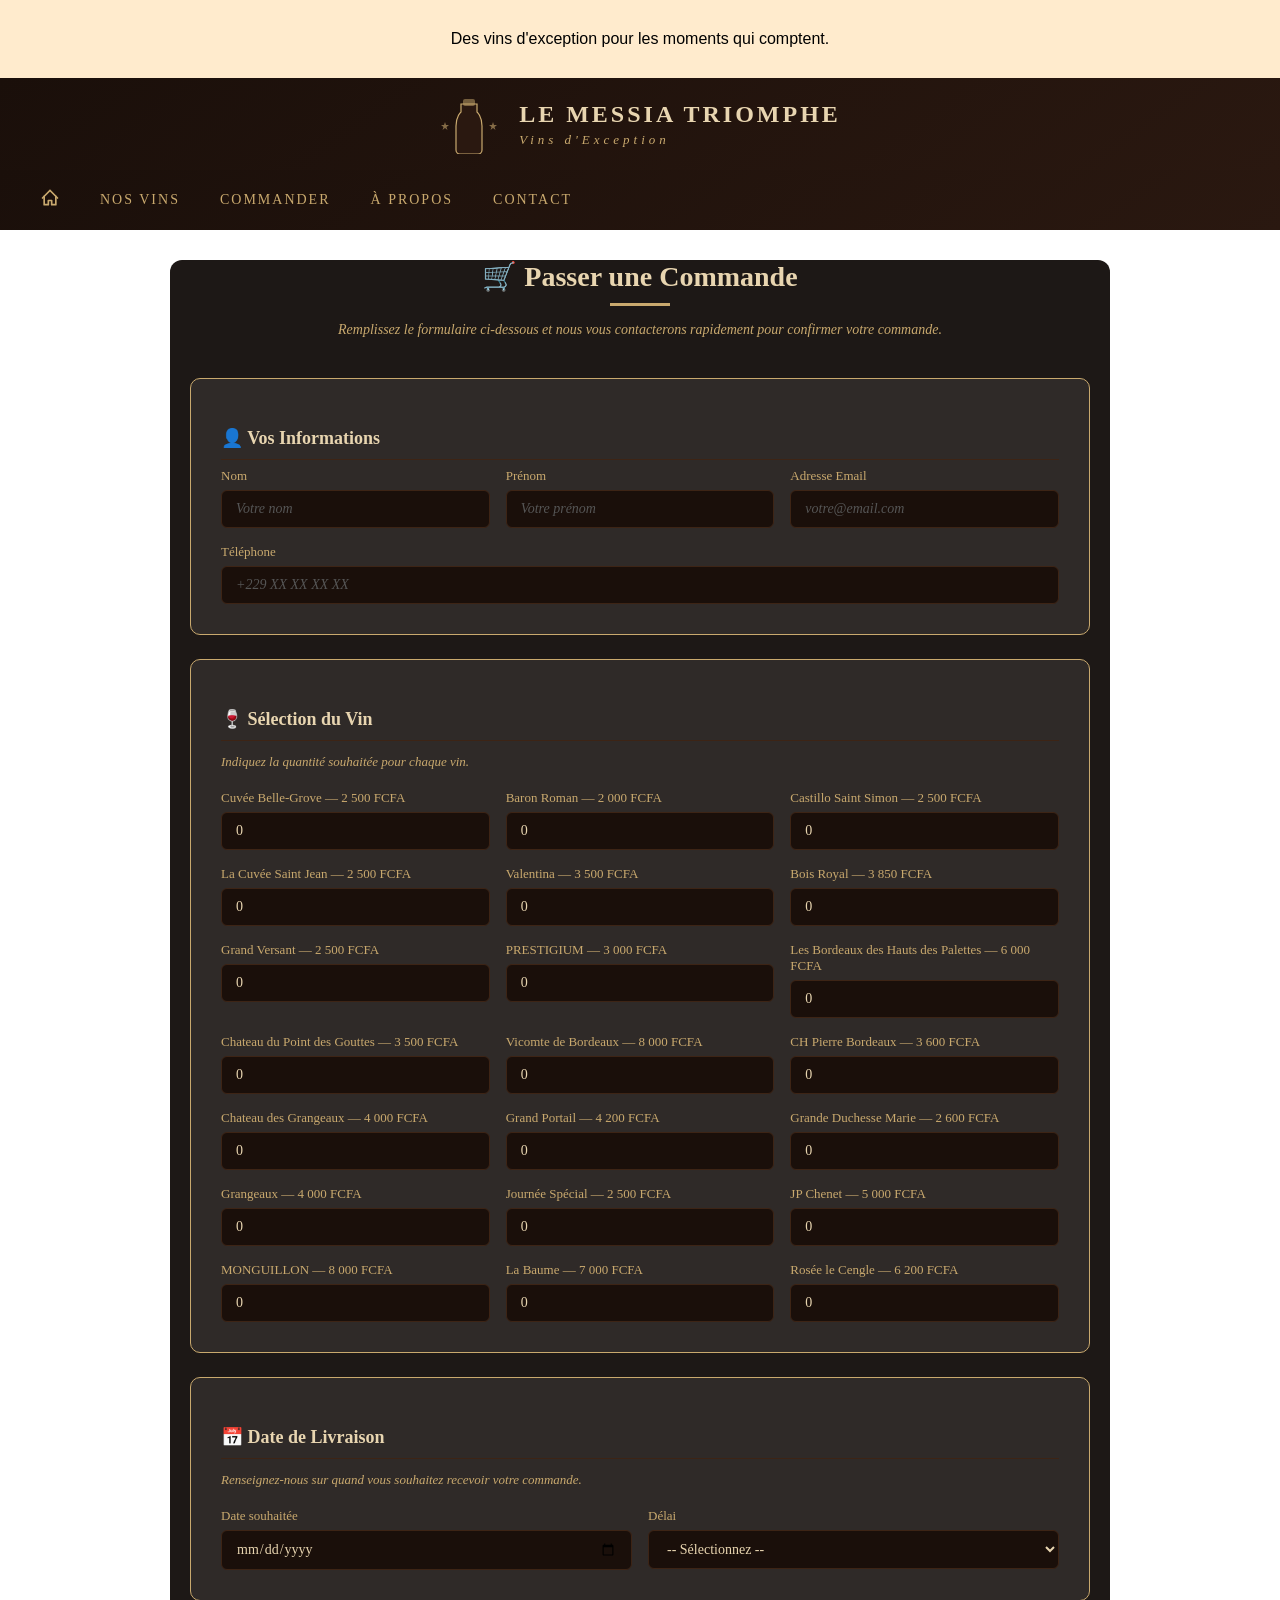
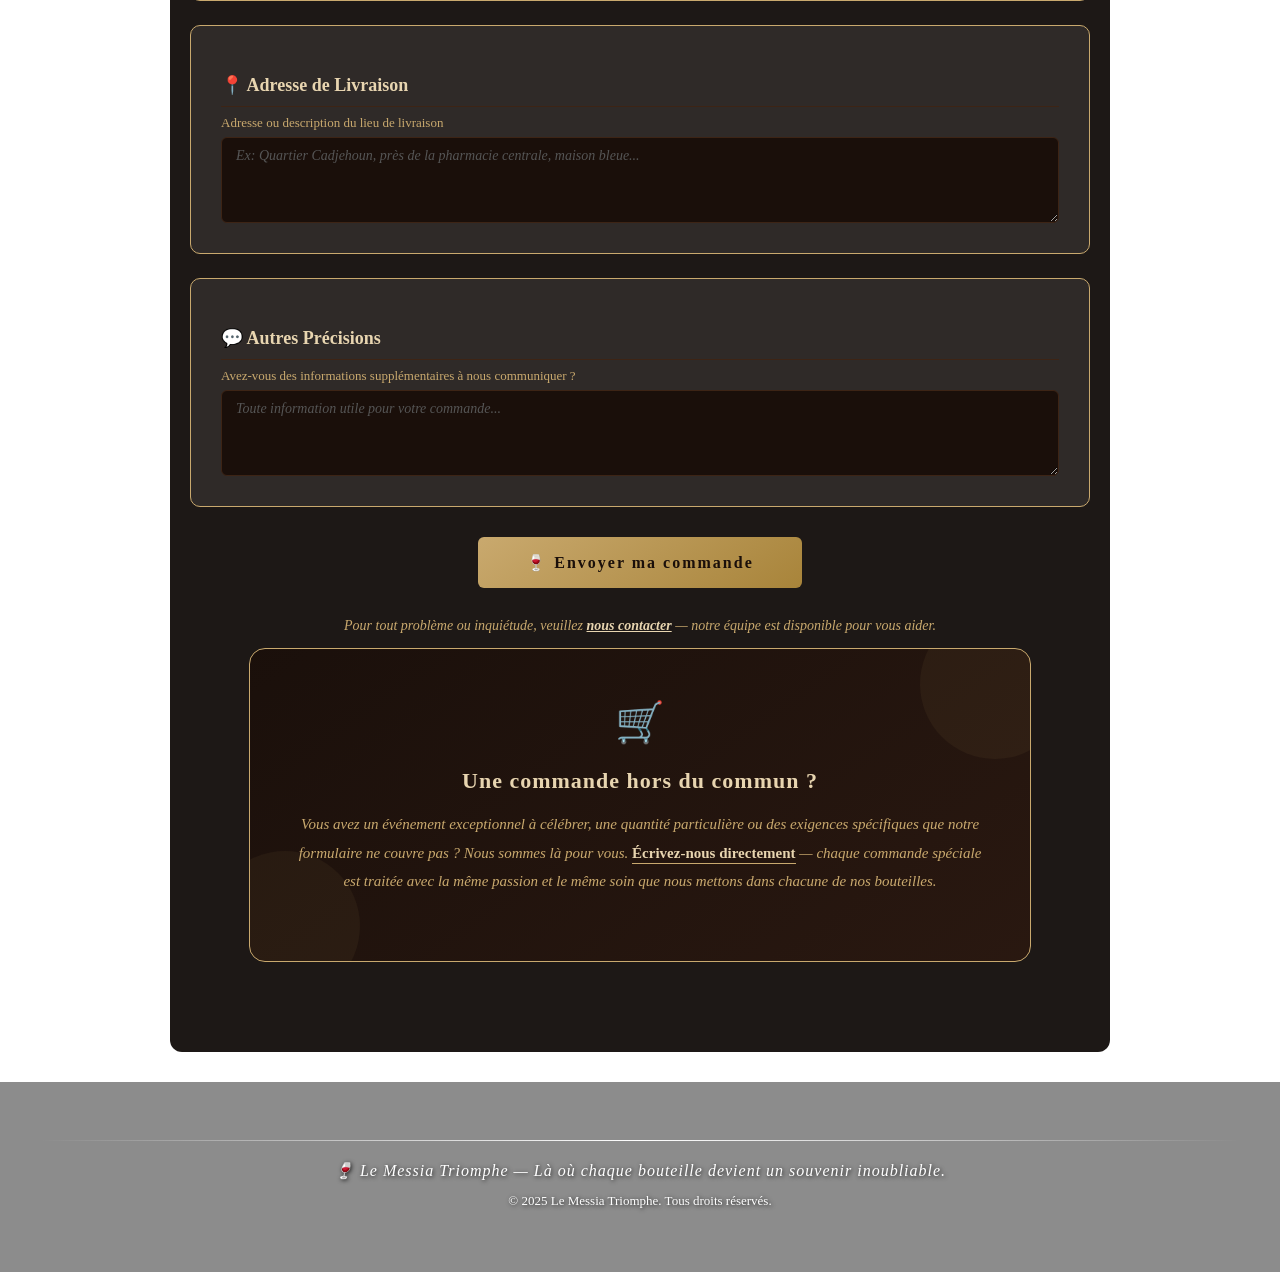
==== commit 8bc2d3bc: "Update commander.html" ====
--- a/commander.html
+++ b/commander.html
@@ -8,30 +8,32 @@
 </head>
 <body>
 
-  <header>   
-   <p class="message">Des vins d'exception pour les moments qui comptent.
-</p>
-   <div class="head">
-     <svg width="60" height="60" viewBox="0 0 60 60" fill="none">
+  <header>
+  <p class="message">Des vins d'exception pour les moments qui comptent.</p>
+  <div class="head">
+    <svg width="60" height="60" viewBox="0 0 60 60" fill="none">
       <path d="M22 10h16v8c0 0 5 4 5 14v24a4 4 0 0 1-4 4H21a4 4 0 0 1-4-4V32c0-10 5-14 5-14V10z" fill="#2a1810" stroke="#c9a96e" stroke-width="1.2"/>
       <rect x="24" y="5" width="12" height="7" rx="2" fill="#c9a96e" opacity="0.5"/>
       <path d="M6 28 L7 31 L10 31 L7.5 33 L8.5 36 L6 34 L3.5 36 L4.5 33 L2 31 L5 31 Z" fill="#c9a96e" opacity="0.6"/>
       <path d="M54 28 L55 31 L58 31 L55.5 33 L56.5 36 L54 34 L51.5 36 L52.5 33 L50 31 L53 31 Z" fill="#c9a96e" opacity="0.6"/>
     </svg>
- 
-    <!-- Texte -->
     <div class="head-text">
       <span class="head-nom">LE MESSIA TRIOMPHE</span>
       <span class="head-slogan">Vins d'Exception</span>
-   
-
-   </div>
-
-   <nav>
+    </div>
+  </div>
+</header>
+
+<button class="hamburger" onclick="toggleMenu()" id="burger">
+  <span></span>
+  <span></span>
+  <span></span>
+</button>
+
+<nav>
   <ul>
     <li>
       <a href="cave-à-vin.html">
-        <!-- Icône maison SVG -->
         <svg width="20" height="20" viewBox="0 0 24 24" fill="none">
           <path d="M3 12L12 3L21 12" stroke="#c9a96e" stroke-width="2" stroke-linecap="round"/>
           <path d="M5 10V20H10V15H14V20H19V10" stroke="#c9a96e" stroke-width="2" stroke-linecap="round" stroke-linejoin="round"/>
@@ -44,7 +46,6 @@
     <li><a href="contact.html">Contact</a></li>
   </ul>
 </nav>
-</header>
 
 
   <main class="cmd-main">
@@ -239,6 +240,13 @@
     </p>
     <p class="footer-copy">© 2025 Le Messia Triomphe. Tous droits réservés.</p>
   </footer>
-
+ <script>
+  function toggleMenu() {
+    const menu = document.querySelector('nav ul');
+    menu.classList.toggle('open');
+  }
+</script>
 </body>
-</html>+
+ 
+</html>
--- a/cave-à-vin.css
+++ b/cave-à-vin.css
@@ -1434,3 +1434,193 @@
 .apropos-engagement {
   background: rgba(26, 10, 6, 0.88);
 }
+
+/* ─── RESPONSIVE MOBILE ─── */
+
+/* MENU HAMBURGER */
+.hamburger {
+  display: none;
+  flex-direction: column;
+  cursor: pointer;
+  gap: 5px;
+  padding: 10px;
+}
+
+.hamburger span {
+  display: block;
+  width: 25px;
+  height: 3px;
+  background: #c9a96e;
+  border-radius: 3px;
+  transition: all 0.3s ease;
+}
+
+@media (max-width: 768px) {
+
+  /* BODY */
+  body { overflow-x: hidden; }
+
+  /* HEADER */
+  .message { font-size: 12px; padding: 8px 16px; }
+
+  .head {
+    flex-direction: row;
+    justify-content: space-between;
+    align-items: center;
+    padding: 12px 16px;
+  }
+
+  .head svg { width: 40px; height: 40px; }
+  .head-nom { font-size: 14px; letter-spacing: 1px; }
+  .head-slogan { font-size: 10px; }
+
+  /* NAVBAR MOBILE */
+  .hamburger { display: flex; }
+
+  nav {
+    position: relative;
+    padding: 0;
+  }
+
+  nav ul {
+    display: none;
+    flex-direction: column;
+    gap: 0;
+    background: #1a0f0a;
+    position: absolute;
+    top: 0;
+    left: 0;
+    width: 100%;
+    z-index: 999;
+    border-top: 1px solid #c9a96e;
+  }
+
+  nav ul.open { display: flex; }
+
+  nav ul li { border-bottom: 1px solid #3d2415; width: 100%; }
+
+  nav ul li a {
+    display: block;
+    padding: 16px 20px;
+    font-size: 14px;
+    letter-spacing: 1px;
+  }
+
+  /* SECTIONS */
+  #accueil { padding: 30px 16px; }
+  #accueil h2 { font-size: 22px; }
+  .texte-accueil { font-size: 14px; }
+
+  #presentation { padding: 30px 16px; }
+  .presentation-titre { font-size: 20px; }
+  .presentation-cards { flex-direction: column; align-items: center; }
+  .pcard { max-width: 100%; width: 100%; }
+
+  #pourquoi { padding: 30px 16px; }
+  .pourquoi-titre { font-size: 20px; }
+  .pourquoi-cards { flex-direction: column; align-items: center; }
+  .wcard { max-width: 100%; width: 100%; }
+
+  #apropos { padding: 30px 16px; }
+  .apropos-container { flex-direction: column; }
+  .apropos-image { display: none; }
+
+  #avis { padding: 30px 16px; }
+  .avis-titre { font-size: 20px; }
+  .avis-cards { flex-direction: column; align-items: center; }
+  .acard { max-width: 100%; width: 100%; }
+
+  /* VINS */
+  .vins-intro { padding: 30px 16px; }
+  .vins-grille { padding: 16px; gap: 12px; }
+  .vcard { width: 47%; }
+
+  /* COMMANDER */
+  .cmd-main { padding: 0 12px 40px 12px; }
+  .cmd-titre { font-size: 22px; }
+  .cmd-grid { flex-direction: column; }
+  .cmd-field { min-width: 100%; }
+  .cmd-section { padding: 20px 16px; }
+
+  /* CONTACT */
+  .contact-main { padding: 0 12px 40px 12px; }
+  .contact-container { flex-direction: column; }
+  .contact-infos,
+  .contact-form-wrapper { min-width: 100%; width: 100%; }
+  .contact-form-grid { flex-direction: column; }
+  .contact-field { min-width: 100%; }
+  .contact-bonus { flex-direction: column; align-items: center; }
+  .bonus-card { max-width: 100%; width: 100%; }
+
+  /* À PROPOS PAGE */
+  .apropos-main { padding: 0 12px 40px 12px; }
+  .apropos-section { flex-direction: column; }
+  .valeurs-grid { flex-direction: column; align-items: center; }
+  .valeur-card { max-width: 100%; width: 100%; }
+  .apropos-selection-cards { flex-direction: column; align-items: center; }
+  .sel-card { max-width: 100%; width: 100%; }
+
+  /* VINS SPECIAL */
+  .vins-special { margin: 10px 12px 30px 12px; padding: 24px 16px; }
+}
+
+@media (max-width: 400px) {
+  .vcard { width: 100%; }
+  .head-nom { font-size: 12px; }
+}
+
+
+/* ─── CORRECTIONS DÉBORDEMENT MOBILE ─── */
+@media (max-width: 768px) {
+
+  /* FIX GLOBAL débordement */
+  * {
+    box-sizing: border-box;
+  }
+
+  html, body {
+    overflow-x: hidden;
+    width: 100%;
+    max-width: 100%;
+  }
+
+  /* FIX AVIS */
+  .acard {
+    max-width: 100%;
+    width: 100%;
+    box-sizing: border-box;
+    word-wrap: break-word;
+  }
+
+  /* FIX PRESENTATION CARDS */
+  .pcard {
+    max-width: 100%;
+    width: 100%;
+    box-sizing: border-box;
+  }
+
+  /* FIX CONTACT */
+  .contact-main {
+    padding: 0 12px 40px 12px;
+    width: 100%;
+    box-sizing: border-box;
+    overflow: hidden;
+  }
+
+  .contact-container {
+    width: 100%;
+    box-sizing: border-box;
+  }
+
+  .contact-infos,
+  .contact-form-wrapper {
+    width: 100%;
+    box-sizing: border-box;
+    overflow: hidden;
+  }
+
+  /* FIX TOUTES LES SECTIONS */
+  section, main, div {
+    max-width: 100%;
+  }
+}
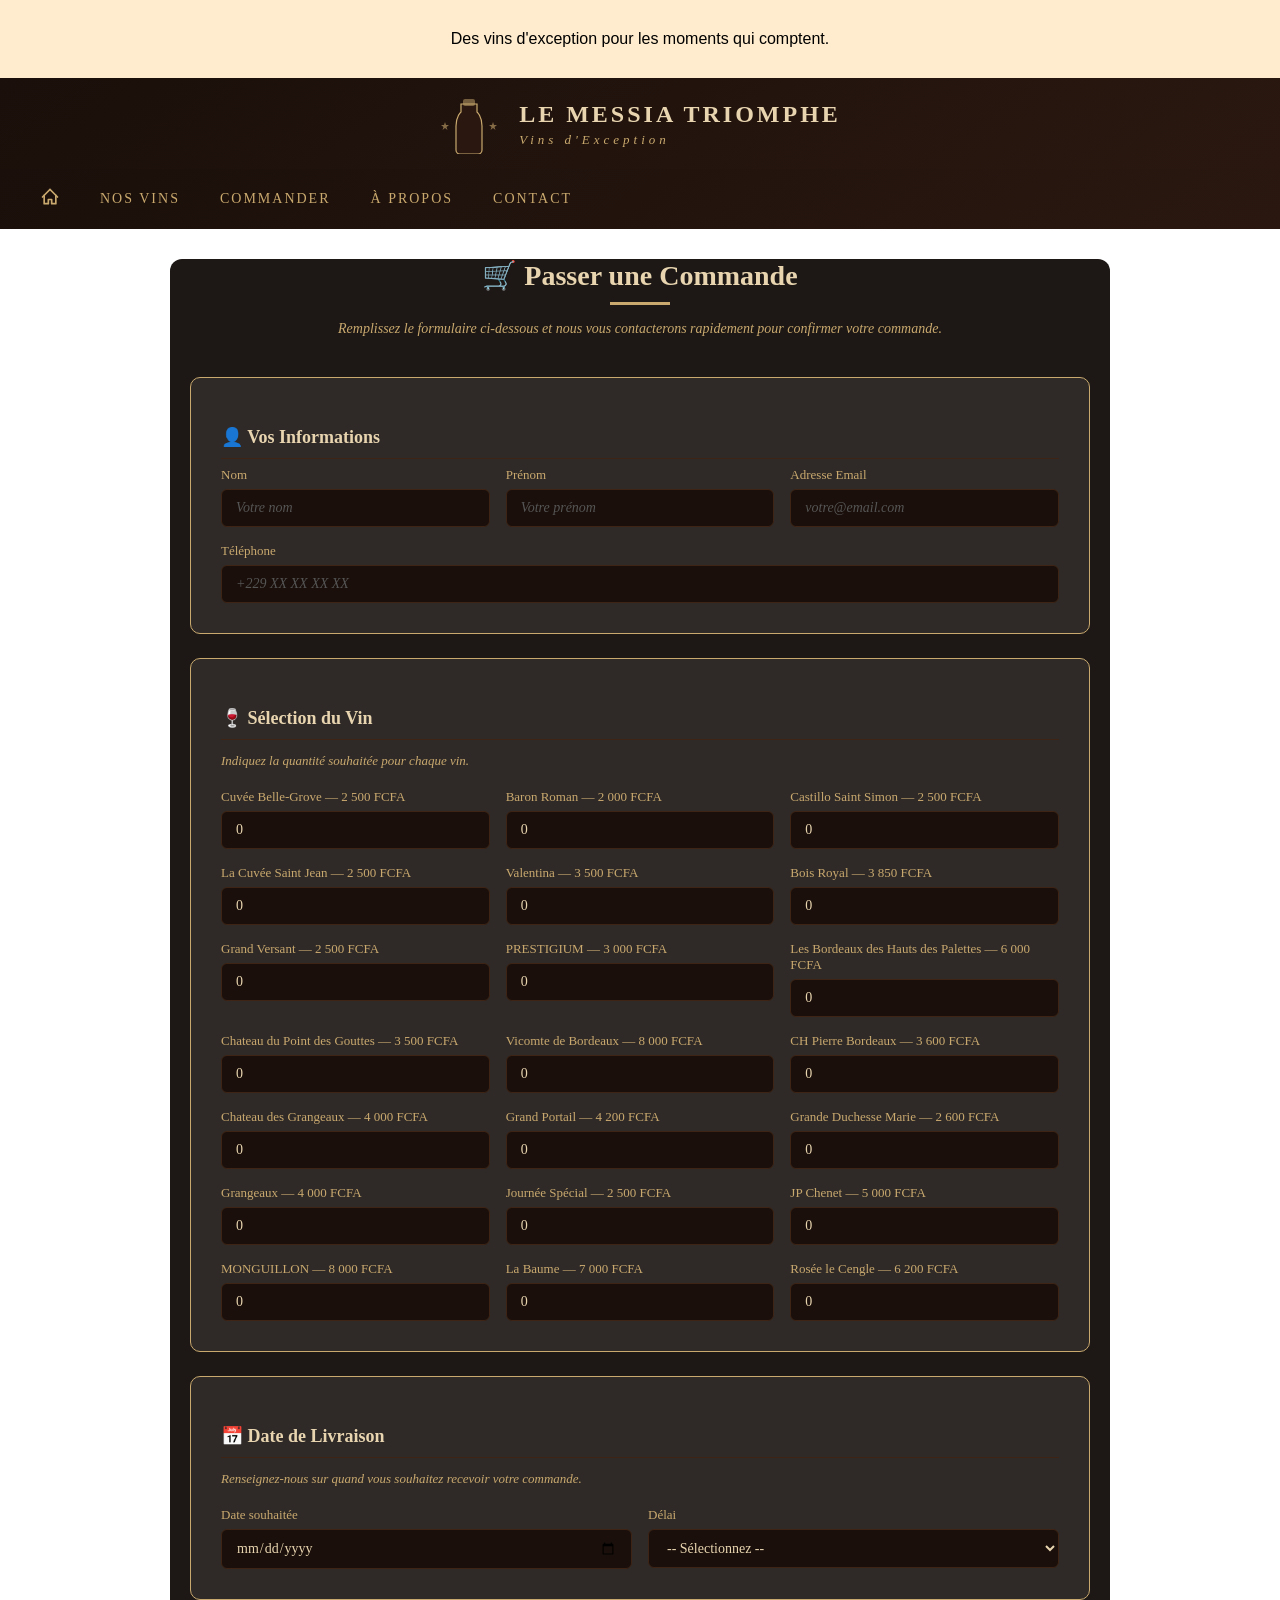
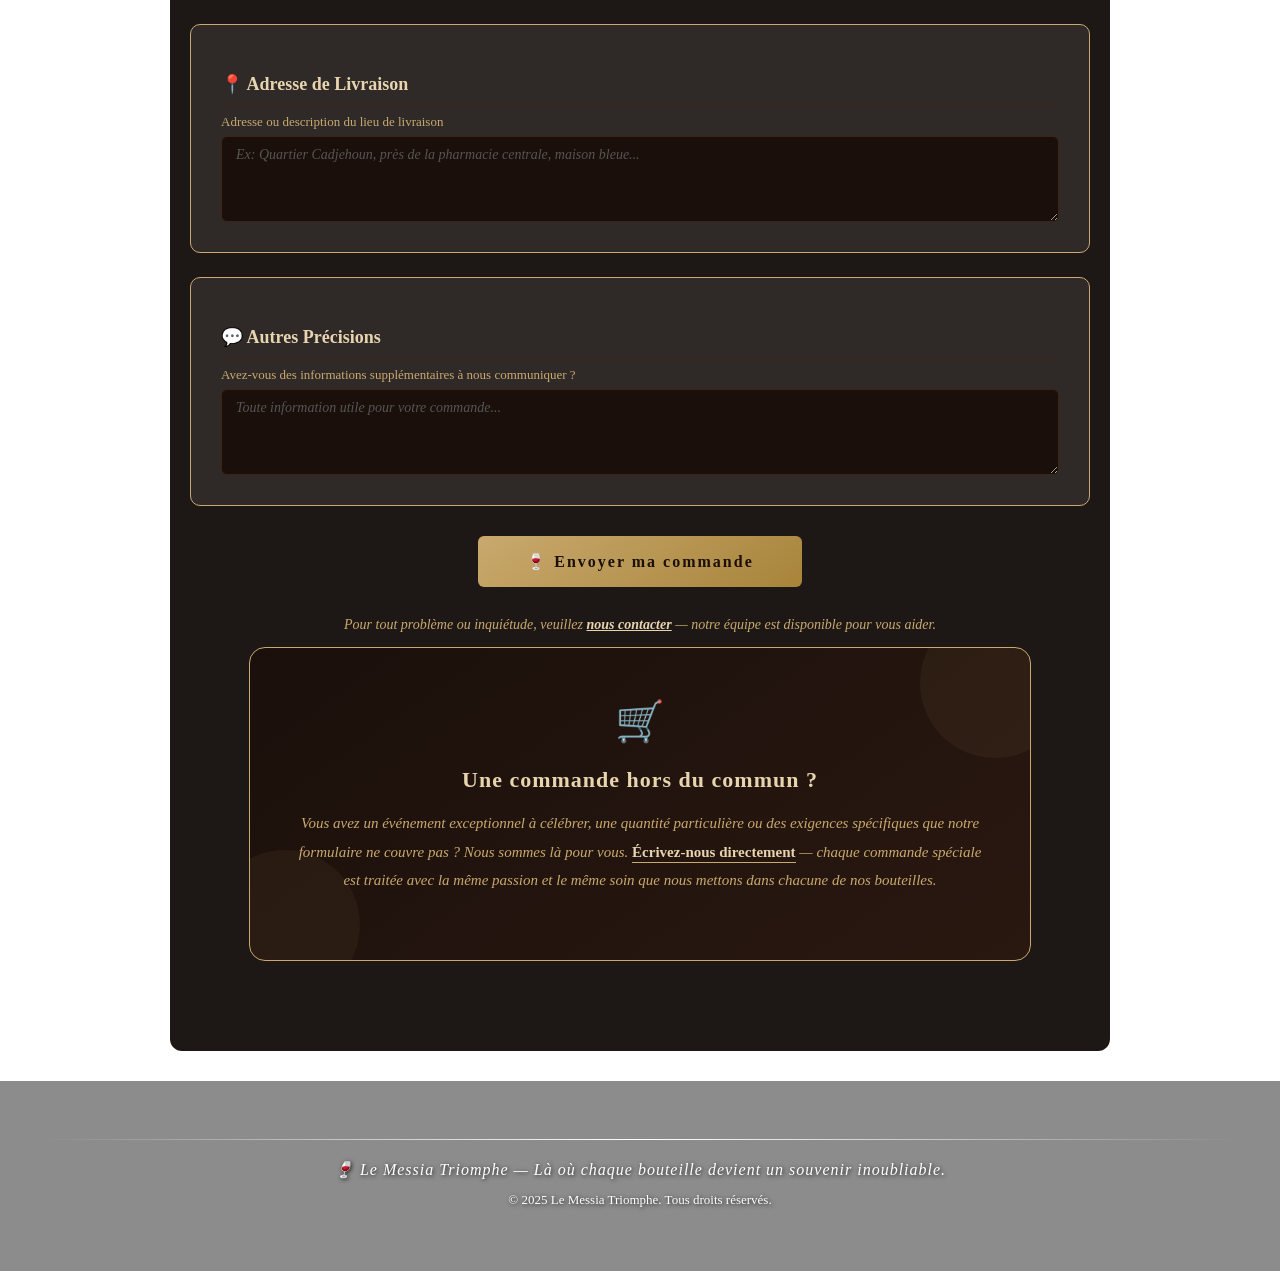
==== commit f60ea17a: "Update commander.html" ====
--- a/commander.html
+++ b/commander.html
@@ -21,17 +21,16 @@
       <span class="head-nom">LE MESSIA TRIOMPHE</span>
       <span class="head-slogan">Vins d'Exception</span>
     </div>
+    <button class="hamburger" onclick="toggleMenu()" id="burger">
+      <span></span>
+      <span></span>
+      <span></span>
+    </button>
   </div>
 </header>
 
-<button class="hamburger" onclick="toggleMenu()" id="burger">
-  <span></span>
-  <span></span>
-  <span></span>
-</button>
-
 <nav>
-  <ul>
+  <ul id="nav-menu">
     <li>
       <a href="cave-à-vin.html">
         <svg width="20" height="20" viewBox="0 0 24 24" fill="none">
@@ -240,9 +239,9 @@
     </p>
     <p class="footer-copy">© 2025 Le Messia Triomphe. Tous droits réservés.</p>
   </footer>
- <script>
+<script>
   function toggleMenu() {
-    const menu = document.querySelector('nav ul');
+    const menu = document.getElementById('nav-menu');
     menu.classList.toggle('open');
   }
 </script>
--- a/cave-à-vin.css
+++ b/cave-à-vin.css
@@ -1624,3 +1624,37 @@
     max-width: 100%;
   }
 }
+
+header {
+  margin-bottom: 0;
+  padding-bottom: 0;
+}
+
+nav {
+  margin-top: 0;
+  padding-top: 0;
+}
+header {
+  margin: 0;
+  padding-bottom: 0;
+}
+
+nav {
+  margin: 0;
+  margin-top: -1px;
+}
+
+.hamburger {
+  display: none;
+  margin: 0;
+  padding: 0;
+  height: 0;
+}
+
+@media (max-width: 768px) {
+  .hamburger {
+    display: flex;
+    height: auto;
+    padding: 12px 16px;
+  }
+}
